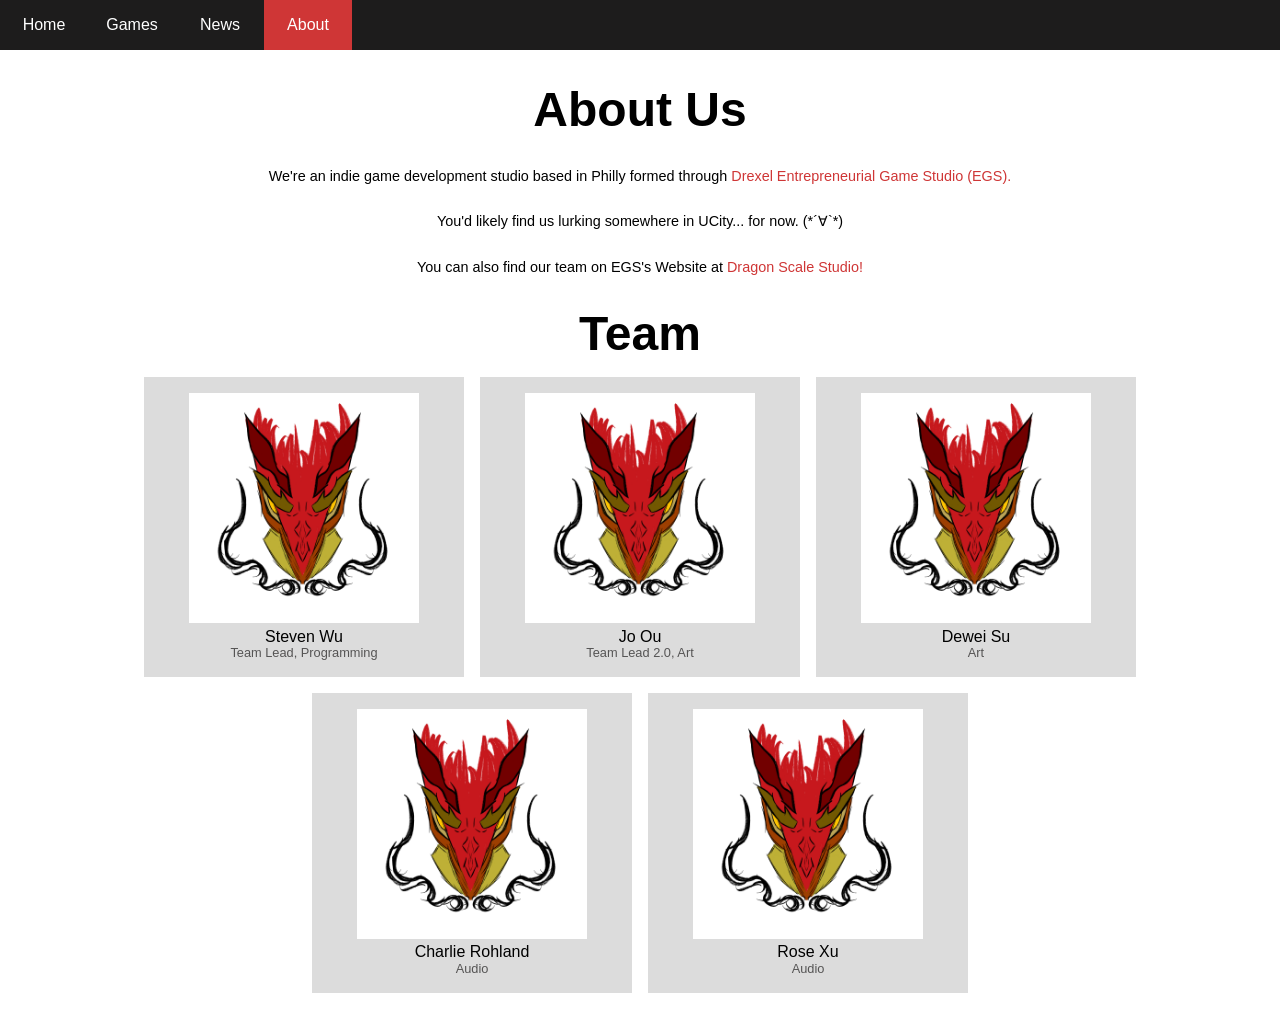
==== new-site/about.html @ f874f69e "adjust file names" ====
<!DOCTYPE html>
<html lang="en">
<head> 
    <meta charset="utf-8">
    <meta name="viewport" content="width=device-width, initial-scale=1.0">
    <title>About | Dragon Scale Studio</title>
    <link rel="icon" type="image/x-icon" href="assets/images/DSS-LOGO.jpg">
    <link rel="stylesheet" href="assets/styles/normalize.css">
    <link rel="stylesheet" href="assets/styles/main.css">
</head>
<body>
    <div class="container">
        <nav>
            <a class="nav-item" href="index.html">Home</a>
            <a class="nav-item" href="games.html">Games</a>
            <a class="nav-item" href="news.html">News</a>
            <a id="current" class="nav-item" href="about.html">About</a>
        </nav>
        <main>
            <h1 class="main-heading">About Us</h1>
            <p class="game-about">We're an indie game development studio based in Philly formed through <a href="https://egs.drexel.edu/">Drexel Entrepreneurial Game Studio (EGS).</a></p>
            <p class="game-about">You'd likely find us lurking somewhere in UCity... for now. (*´∀`*)</p>
            <p class="game-about">You can also find our team on EGS's Website at <a href="https://egs.drexel.edu/dev-team/dragonscale-studios/">Dragon Scale Studio!</a></p>
            <h1 class="main-heading">Team</h1>

            <!-- <ul> this is commented out but if you want the list back should still be good
                <li>Steven Wu (Team Lead; Programming)</li>
                <li>Jo Ou (Team Lead 2.0; Art) </li>
                <li>Dewei Su (Art) </li>
                <li>Charlie Rohland (Audio) </li>
                <li>Rose Xu (Audio) </li>
            </ul> -->

            <div class="team-grid">
                <div class="team-member">
                    <img class="team-image" alt="placeholder member image" src="assets/images/DSS-LOGO.jpg" loading="lazy">
                    <p class="team-member-text">Steven Wu</p>
                    <p class="team-member-role">Team Lead, Programming</p>
                </div>
                <div class="team-member">
                    <img class="team-image" alt="placeholder member image" src="assets/images/DSS-LOGO.jpg" loading="lazy">
                    <p class="team-member-text">Jo Ou</p>
                    <p class="team-member-role">Team Lead 2.0, Art</p>
                </div>
                <div class="team-member">
                    <img class="team-image" alt="placeholder member image" src="assets/images/DSS-LOGO.jpg" loading="lazy">
                    <p class="team-member-text">Dewei Su</p>
                    <p class="team-member-role">Art</p>
                </div>
                <div class="team-member">
                    <img class="team-image" alt="placeholder member image" src="assets/images/DSS-LOGO.jpg" loading="lazy">
                    <p class="team-member-text">Charlie Rohland</p>
                    <p class="team-member-role">Audio</p>
                </div>
                <div class="team-member">
                    <img class="team-image" alt="placeholder member image" src="assets/images/DSS-LOGO.jpg" loading="lazy">
                    <p class="team-member-text">Rose Xu</p>
                    <p class="team-member-role">Audio</p>
                </div>
            </div>
        </main>
    </div>
</body>
</html>
---- new-site/assets/styles/main.css ----
* {
    box-sizing: border-box;
}




nav {
    display: flex;
    justify-content: space-between;
    background-color: #1d1c1c;
    padding: 1rem 0 0 0;
    font-family: 'Lucida Sans', 'Lucida Sans Regular', 'Lucida Grande', 'Lucida Sans Unicode', Geneva, Verdana, sans-serif;
    a {
    text-decoration: none;
    }
    a:visited {
        color: white;
    }
}

.nav-item {
    background-color: #1d1c1c;
    padding: 1rem;
    width: 100%;
    color:white;
    display: flex;
    justify-content: center;
    align-items: center;
    transition: bkground-color 0.3s;
}

.nav-item:hover {
    background-color: #d6d6d6;
    color: black;
}

#current {
    background-color: #cf3636;
    color:white;
}
#current:hover {
    background-color: #eb3e3e;
}

.container {
    display: flex;
    flex-direction: column;
}

main {
    font-family: 'Lucida Sans', 'Lucida Sans Regular', 'Lucida Grande', 'Lucida Sans Unicode', Geneva, Verdana, sans-serif;
    font-size: 1.5rem;
    text-align: center;
    display: flex;
    flex-direction: column;
    justify-content: center;
    align-items: center;
    padding: 1rem 1rem 2rem 1rem;
    a {
        text-decoration: none;
        color: #cf3636;
    }

    a:visited {
        color: #cf3636;
    }
}

.game-link {
    text-decoration: none;
    color: #000000;
}
.game-link:visited {
    color: #000000;
}
.game-card:hover {
    border: 1.5px solid #d87272;
    box-shadow: 2px 2px 4px #d8a0a082;
}


.main-heading {
    margin: 1rem 0 1rem 0;
}

.main-image {
    width: 80%;
}

.news-game-wrapper {
    display: flex;
    flex-direction: column;
    justify-content: center;
    gap: 1rem;
    flex: 0 1 auto;
    width: 80%;
    max-width: 85ch;
}

.game-card, .news-card {
    margin-top: 1.5rem;
    text-align: left;
    border: 1.5px solid #d872726e;
    box-shadow: 1px 1px 4px #d8a0a04e;
    padding: 1rem;
    transition: box-shadow 0.1s;
    transition-timing-function: ease-in;
}

.game-sub-heading, .news-sub-heading {
    font-size: 1.5rem;
    margin-bottom: 0.5rem;
}

.game-status {
    margin: 0;
    font-size: 0.9rem;
    color:#424141;
    font-style: italic;
}

.game-about, .news-about {
    font-size: 0.9rem;
}

.about-game-wrapper {
    width: 100%;
}

/* make this only desktop and make it mobile like 2 rows */
.team-grid {
    display: flex;
    flex-wrap: wrap;
    justify-content: center;
    gap: 1rem;
    padding: 0 1rem 0 1rem;
}
.team-member {
    background-color: #dcdcdc;
    font-size: 1rem;
    padding: 1rem;
    width: 38cqw;
}
.team-member-text {
    margin: 0;
}
.team-member-role {
    font-size: 0.8rem;
    color:#555454;
    margin: 0;
}
.team-image {
    width: 80%;
}
.game-image {
    width: 100%;
}

.assets-images-wrapper {
    width: 100%;
    display: flex;
    justify-content: space-between;
    margin-bottom: 1rem;
     img {
        width: 16cqw;
     }
}

.news-image {
    width: 90%;
    max-height: 14rem;
    object-fit: cover;
}

button {
    font-family: 'Lucida Sans', 'Lucida Sans Regular', 'Lucida Grande', 'Lucida Sans Unicode', Geneva, Verdana, sans-serif;
     border: none;
     padding: 0.5rem 1rem 0.5rem 1rem;
     background-color:#555454;
     color:white;
     transition: background-color 0.3s;
     font-size: 1rem;
}

button:hover{
    background-color:#d6d6d6;
    cursor: pointer;
}

.back-button {
     margin: 1rem;
     padding: 0.5rem 1rem 0.5rem 1rem;
     background-color:#555454;
     color:white;
}

.buttons-wrapper {
    display: flex;
    gap: 2rem;
}

.link-button {
    padding: 1rem 1.5rem 1rem 1.5rem;
    background-color: #cf3636;
}
.link-button:hover {
    background-color:#f87f7f;
}
.text-heavy-page {
    align-self: center;
    max-width: 80ch;
    gap: 1rem;
    text-align: left;
    p {
        font-size: 1rem;
        align-self: start;
    }
}

/* .about-us-wrapper {
    text-align: start;
    p {
        align-self: start;
    } 
} */

@media screen and (min-width: 700px) {
    .main-image {
        width: 60%;
    }
    .team-grid {
        gap: 1rem;
        padding: 0 2rem 0 2rem;
    }
    .team-member {
        background-color: #dcdcdc;
        font-size: 1rem;
        padding: 1rem;
        width: 25cqw;
    }
    .game-card {
        max-width: 85ch;
    }
    .news-game-wrapper {
        width: 70%;
    }
}

@media screen and (min-width: 1280px) {
    .main-image {
        width: 40%;
    }
    nav {
        padding: 0px;
        justify-content: flex-start;
    }
    .nav-item {
        width: 5.5rem;
        padding: 1rem 0.6rem 1rem 0.6rem;
    }
    .news-game-wrapper {
        width: 60%;
        max-width: 65ch;
        gap: 0rem;
        
    }
    .link-button {
        font-size: 1.5rem;
    }
}

@media screen and (min-width: 1920px) {
    body {
        font-size: 120%;
    }
    .nav-item {
        width: 7rem;
        padding: 1rem 0.6rem 1rem 0.6rem;
    }
    .link-button {
        font-size: 1.6rem;
    }
}
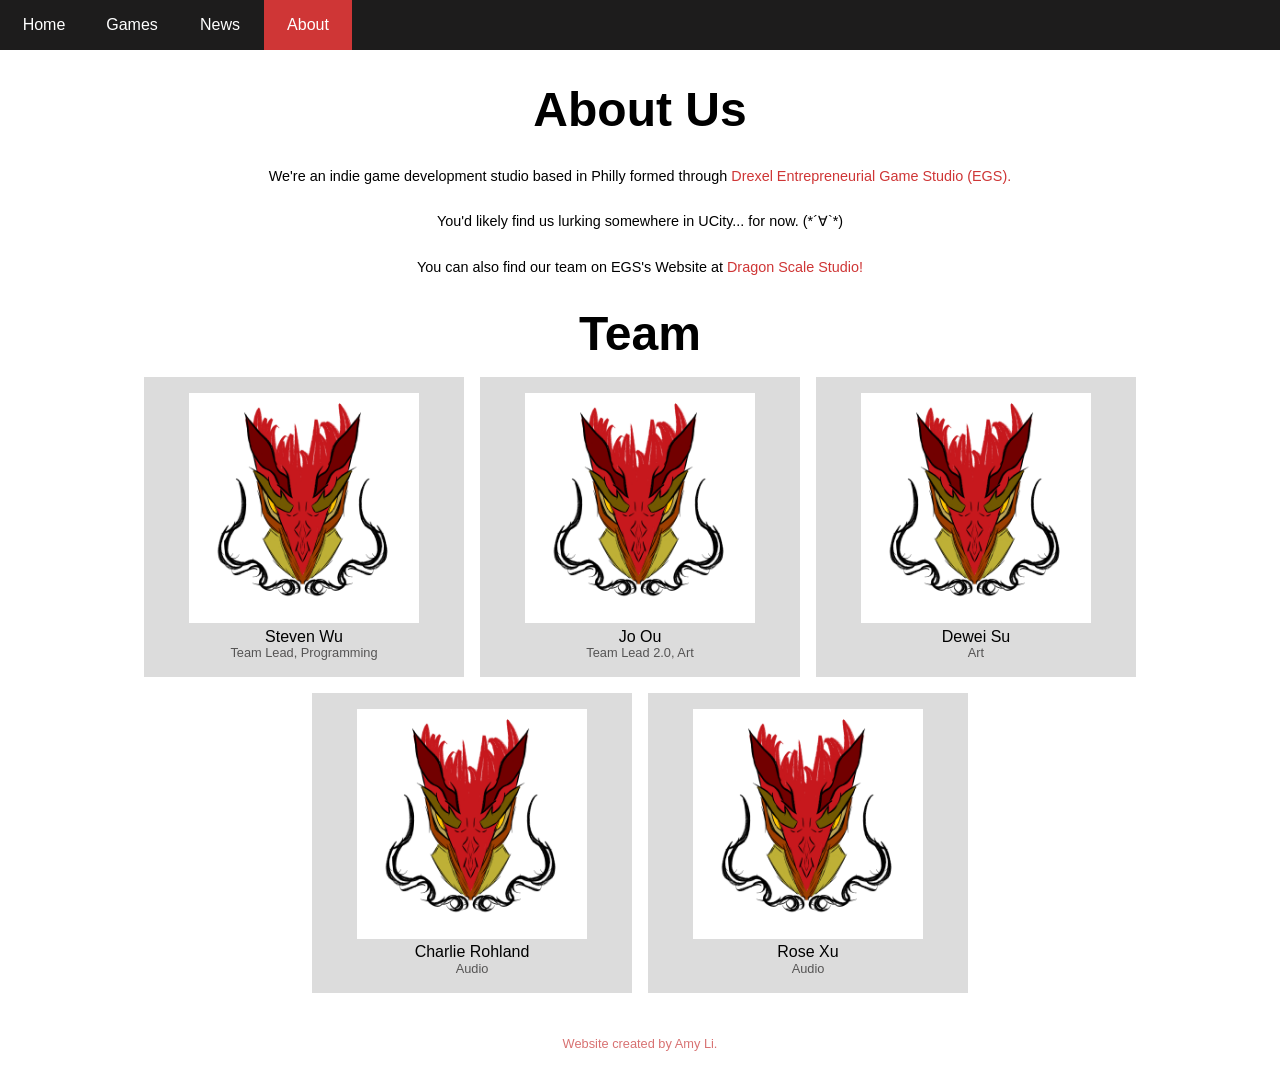
==== commit 480e0c59: "test" ====
--- a/new-site/about.html
+++ b/new-site/about.html
@@ -58,7 +58,11 @@
                     <p class="team-member-role">Audio</p>
                 </div>
             </div>
+            
         </main>
+        <footer>
+            <p class="light-text">Website created by Amy Li.</p>
+        </footer>
     </div>
 </body>
 </html>
--- a/new-site/assets/styles/main.css
+++ b/new-site/assets/styles/main.css
@@ -2,28 +2,40 @@
     box-sizing: border-box;
 }
 
-
-
-
+/* ////////VARIABLES FOR COLORS//////// */
+:root {
+  --color-black: rgb(29, 28, 28); 
+  --color-grey: rgb(85, 84, 84);
+  --color-light-grey: rgb(220, 220, 220);
+  --color-white: rgb(255, 255, 255); 
+  --color-red: rgb(207, 54, 54); 
+  --color-hover-red: rgb(235, 74, 74); 
+  --color-border: rgba(216, 114, 114, 0.43);
+  --color-border-shadow: rgba(216, 160, 160, 0.31);
+  --color-hover-border: rgb(216, 114, 114);
+  --color-hover-border-shadow: rgba(216, 160, 160, 0.51);
+}
+
+/* ////////NAV//////// */
 nav {
     display: flex;
     justify-content: space-between;
-    background-color: #1d1c1c;
+    background-color: var(--color-black);
     padding: 1rem 0 0 0;
     font-family: 'Lucida Sans', 'Lucida Sans Regular', 'Lucida Grande', 'Lucida Sans Unicode', Geneva, Verdana, sans-serif;
     a {
     text-decoration: none;
     }
     a:visited {
-        color: white;
-    }
+        color: var(--color-white);
+}
 }
 
 .nav-item {
-    background-color: #1d1c1c;
+    background-color: var(--color-black);
     padding: 1rem;
     width: 100%;
-    color:white;
+    color:var(--color-white);
     display: flex;
     justify-content: center;
     align-items: center;
@@ -31,17 +43,19 @@
 }
 
 .nav-item:hover {
-    background-color: #d6d6d6;
-    color: black;
+    background-color: var(--color-light-grey);;
+    color: var(--color-black);
 }
 
 #current {
-    background-color: #cf3636;
-    color:white;
+    background-color: var(--color-red);
+    color:var(--color-white);
 }
 #current:hover {
-    background-color: #eb3e3e;
-}
+    background-color: var(--color-hover-red);
+}
+
+/* ////////GENERAL/MISC/LINKS//////// */
 
 .container {
     display: flex;
@@ -59,24 +73,24 @@
     padding: 1rem 1rem 2rem 1rem;
     a {
         text-decoration: none;
-        color: #cf3636;
+        color: var(--color-red);
     }
 
     a:visited {
-        color: #cf3636;
+        color: var(--color-red);
     }
 }
 
 .game-link {
     text-decoration: none;
-    color: #000000;
+    color: var(--color-black);
 }
 .game-link:visited {
-    color: #000000;
+    color: var(--color-black);
 }
 .game-card:hover {
-    border: 1.5px solid #d87272;
-    box-shadow: 2px 2px 4px #d8a0a082;
+    border: 1.5px solid var(--color-hover-border);
+    box-shadow: 2px 2px 4px var(--color-hover-border-shadow);
 }
 
 
@@ -88,6 +102,7 @@
     width: 80%;
 }
 
+/* ////////GAME AND NEWS PAGES//////// */
 .news-game-wrapper {
     display: flex;
     flex-direction: column;
@@ -97,12 +112,11 @@
     width: 80%;
     max-width: 85ch;
 }
-
 .game-card, .news-card {
     margin-top: 1.5rem;
     text-align: left;
-    border: 1.5px solid #d872726e;
-    box-shadow: 1px 1px 4px #d8a0a04e;
+    border: 1.5px solid var(--color-border);
+    box-shadow: 1px 1px 4px var(--color-border-shadow);
     padding: 1rem;
     transition: box-shadow 0.1s;
     transition-timing-function: ease-in;
@@ -116,7 +130,7 @@
 .game-status {
     margin: 0;
     font-size: 0.9rem;
-    color:#424141;
+    color:var(--color-grey);
     font-style: italic;
 }
 
@@ -128,42 +142,24 @@
     width: 100%;
 }
 
-/* make this only desktop and make it mobile like 2 rows */
-.team-grid {
-    display: flex;
+.game-video {
+    width: 100%;
+}
+
+.game-image {
+    height: 100%;
+    width: 100%;
+}
+
+.assets-images-wrapper {
+    width: 100%;
+    display: flex;
+    justify-content: space-around;
     flex-wrap: wrap;
-    justify-content: center;
-    gap: 1rem;
-    padding: 0 1rem 0 1rem;
-}
-.team-member {
-    background-color: #dcdcdc;
-    font-size: 1rem;
-    padding: 1rem;
-    width: 38cqw;
-}
-.team-member-text {
-    margin: 0;
-}
-.team-member-role {
-    font-size: 0.8rem;
-    color:#555454;
-    margin: 0;
-}
-.team-image {
-    width: 80%;
-}
-.game-image {
-    width: 100%;
-}
-
-.assets-images-wrapper {
-    width: 100%;
-    display: flex;
-    justify-content: space-between;
     margin-bottom: 1rem;
      img {
-        width: 16cqw;
+        width: 25cqw;
+        max-width: 30%;
      }
 }
 
@@ -173,41 +169,84 @@
     object-fit: cover;
 }
 
+.buttons-wrapper { /* for the play and survey buttons */
+    display: flex;
+    gap: 2rem;
+}
+
+
+/* ////////ABOUT//////// */
+.team-grid {
+    display: flex;
+    flex-wrap: wrap;
+    justify-content: center;
+    gap: 1rem;
+    padding: 0 1rem 0 1rem;
+}
+.team-member {
+    background-color: var(--color-light-grey);;
+    font-size: 1rem;
+    padding: 1rem;
+    width: 38cqw;
+}
+.team-member-text {
+    margin: 0;
+}
+.team-member-role {
+    font-size: 0.8rem;
+    color: var(--color-grey);
+    margin: 0;
+}
+.team-image {
+    width: 80%;
+}
+
+footer {
+    display: flex;
+    justify-content: center;
+    align-items: center;
+}
+.light-text {
+    font-family: 'Lucida Sans', 'Lucida Sans Regular', 'Lucida Grande', 'Lucida Sans Unicode', Geneva, Verdana, sans-serif;
+    color: var(--color-hover-border);
+    font-size: 0.8rem;
+}
+
+/* ////////BUTTONS//////// */
+
 button {
     font-family: 'Lucida Sans', 'Lucida Sans Regular', 'Lucida Grande', 'Lucida Sans Unicode', Geneva, Verdana, sans-serif;
      border: none;
      padding: 0.5rem 1rem 0.5rem 1rem;
-     background-color:#555454;
-     color:white;
+     background-color:var(--color-grey);
+     color:var(--color-white);
      transition: background-color 0.3s;
      font-size: 1rem;
+     border-radius: 2px;
 }
 
 button:hover{
-    background-color:#d6d6d6;
+    background-color:var(--color-light-grey);
     cursor: pointer;
 }
 
 .back-button {
      margin: 1rem;
      padding: 0.5rem 1rem 0.5rem 1rem;
-     background-color:#555454;
-     color:white;
-}
-
-.buttons-wrapper {
-    display: flex;
-    gap: 2rem;
+     background-color:var(--color-grey);
+     color:var(--color-white);;
 }
 
 .link-button {
+    font-size: 0.8rem;
     padding: 1rem 1.5rem 1rem 1.5rem;
-    background-color: #cf3636;
+    background-color: var(--color-red);
 }
 .link-button:hover {
-    background-color:#f87f7f;
-}
-.text-heavy-page {
+    background-color: var(--color-hover-red);
+}
+
+.text-heavy-page { /* This class makes text left-aligned, I put it on pages with more text to make it easier to read.*/
     align-self: center;
     max-width: 80ch;
     gap: 1rem;
@@ -218,13 +257,7 @@
     }
 }
 
-/* .about-us-wrapper {
-    text-align: start;
-    p {
-        align-self: start;
-    } 
-} */
-
+/* ////////MEDIA QUERIES FOR RESIZING//////// */
 @media screen and (min-width: 700px) {
     .main-image {
         width: 60%;
@@ -234,7 +267,7 @@
         padding: 0 2rem 0 2rem;
     }
     .team-member {
-        background-color: #dcdcdc;
+        background-color: var(--color-light-grey);;
         font-size: 1rem;
         padding: 1rem;
         width: 25cqw;
@@ -245,6 +278,11 @@
     .news-game-wrapper {
         width: 70%;
     }
+
+    .link-button {
+        font-size: 1rem;
+    }
+
 }
 
 @media screen and (min-width: 1280px) {
@@ -263,7 +301,6 @@
         width: 60%;
         max-width: 65ch;
         gap: 0rem;
-        
     }
     .link-button {
         font-size: 1.5rem;
